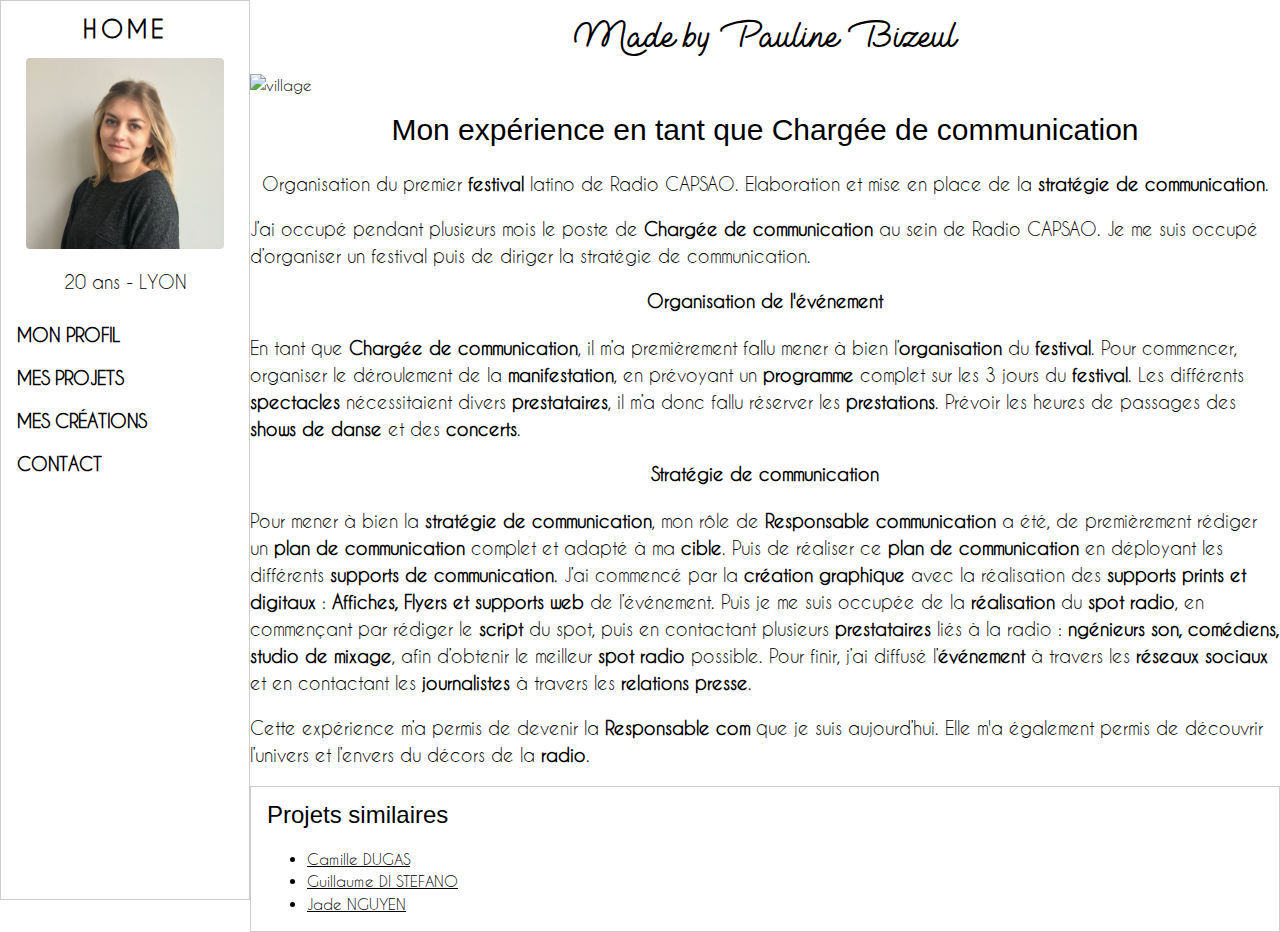
==== chargéedecommunication.html @ 491ed417 "Add files via upload" ====
<!Doctype html>

<html>

<head>
  <meta charset="UTF-8" />
  <meta name="description" content="Étudiante en Bachelor Management et communication Digitale en alternance à l’ESDES Lyon, 2017-2018.  Profil professionnel - Digital - Création graphique - Evénementiel"
  />
  <title>Made by Pauline Bizeul - Communication Digitale et Graphique</title>
  <link rel="stylesheet" href="w3/w3.css" />
  <link rel="stylesheet" href="index.css" />
  <meta name="description" content="Étudiante en Bachelor Management et communication Digitale en alternance à l’ESDES Lyon, 2017-2018.  Profil professionnel - Digital - Création graphique - Evénementiel"
  />
  <!-- Global site tag (gtag.js) - Google Analytics -->
  <script async src="https://www.googletagmanager.com/gtag/js?id=UA-108236878-1"></script>
  <script>
    window.dataLayer = window.dataLayer || [];
    function gtag() { dataLayer.push(arguments); }
    gtag('js', new Date());

    gtag('config', 'UA-108236878-1');
  </script>

</head>

<body>

  <aside class="w3-sidebar w3-border">
    <h3 class="w3-wide w3-center">
      <b>HOME</b>
    </h3>
    <img src="img/PHoto.png" class="w3-round w3-center" alt="profil">

    <div class="w3-container w3-large">
      <p class="w3-center">20 ans - LYON</p>
    </div>

    <div class="w3-padding-53 w3-large w3-text-black" style="font-weight:bold">
      <button class="w3-button w3-round">MON PROFIL</button>
      <button class="w3-button w3-round">MES PROJETS</button>
      <button class="w3-button w3-round">MES CRÉATIONS</button>
      <button class="w3-button w3-round">CONTACT</button>

  </aside>

  <main>
    <header class="w3-container w3-center">
      <h1>Made by Pauline Bizeul </h1>
    </header>
    <section>

      <img src="img/web.jpg" alt="village" width="100%" />

    
  
     
            <h2 class="w3-center">Mon expérience en tant que Chargée de communication</h2>
            
            <p class="w3-large w3-center">Organisation du premier <b>festival</b> latino de Radio CAPSAO. Elaboration et mise en place de la <b>stratégie de communication</b>.</p>
            <p class="w3-large">J’ai occupé pendant plusieurs mois le poste de <b>Chargée de communication</b> au sein de Radio CAPSAO.  Je me suis occupé d’organiser un festival puis de diriger la stratégie de communication.</p>
            <h5 class="w3-center"> <b>Organisation de l'événement </b></h5>
            <p class="w3-large">En tant que <b>Chargée de communication</b>, il m’a premièrement fallu mener à bien l’<b>organisation</b> du <b>festival</b>. 
                Pour commencer, organiser le déroulement de la <b>manifestation</b>, en prévoyant un <b>programme</b> complet sur les 3 jours du <b>festival</b>.
                Les différents <b>spectacles</b> nécessitaient divers <b>prestataires</b>, il m’a donc fallu réserver les <b>prestations</b>.
                Prévoir les heures de passages des <b>shows de danse</b> et des <b>concerts</b>.</p>
                
                <h5 class="w3-center"> <b> Stratégie de communication</b></h5>
                <p class="w3-large">Pour mener à bien la <b>stratégie de communication</b>, mon rôle de <b>Responsable communication</b> a été, de premièrement rédiger un <b>plan de communication</b> complet et adapté à ma <b>cible</b>. Puis de réaliser ce <b>plan de communication</b> en déployant les différents <b>supports de communication</b>. 
                    J’ai commencé par la <b>création graphique</b> avec la réalisation des <b>supports prints et digitaux</b> : <b>Affiches, Flyers et supports web</b> de l’événement.
                    Puis je me suis occupée de la <b>réalisation</b> du <b>spot radio</b>, en commençant par rédiger le <b>script</b> du spot, puis en contactant plusieurs <b>prestataires</b> liés à la radio : <b>ngénieurs son, comédiens, studio de mixage</b>, afin d’obtenir le meilleur <b>spot radio</b> possible.
                    Pour finir, j’ai diffusé l’<b>événement</b> à travers les <b>réseaux sociaux</b> et en contactant les <b>journalistes</b> à travers les <b>relations presse</b>.</p>

                <p class="w3-large">Cette expérience m’a permis de devenir la <b>Responsable com</b> que je suis aujourd’hui. Elle m'a également permis de découvrir l’univers et l’envers du décors de la <b>radio</b>.
                </p>

          </div>

    </section>
    <footer id="footer" class="w3-container w3-border ">
        <h3>Projets similaires</h3>
        <ul>
          <li>
            <a href="https://esdes-dugas-camille.github.io"> Camille DUGAS </a>
          </li>
          <li>
            <a href="https://esdes-distefano-guillaume.github.io"> Guillaume DI STEFANO</a>
          </li>
          <li>
            <a href="https://esdes-nguyen-jade.github.io"> Jade NGUYEN</a>
          </li>
  

    </footer>
  </main>


</body>
<script src="w3/w3.js"></script>
<script src="index.js"></script>

</html>
</doctype>
---- index.css ----
body{
    margin: 0;
    background-color: white; 
    height: 40px;
}

.w3-sidebar{
        background-color:white; 
        width: 250px;
}
.w3-sidebar img{
    width: 80%;
    margin-left: 10%;
}
main{
    margin-left: 250px;
    margin-right: 0px;
}
sectionimg {
    position: absolute;
    width: 100%;
    height: 100%;
    object-fit: cover;
    top: 0px;
    left: 0x;
    margin-right: 0%;
}
@font-face {
    font-family: CaviarDreams;
    src: url(fonts/CaviarDreams.ttf)
}

@font-face {
    font-family: Lietome;
    src: url(fonts/Lietome.ttf)
}

}
*{
    font-family: Lietome;
}
header h1{
    color:black;
    font-family: Lietome;
}
header h2{
    color:black;
    font-family: CaviarDreams;
}


*{
    font-family: CaviarDreams;
}
#myButton {
    transition: transform 1s;
}

.rotate {
    transform: rotate(360deg);
    transition: transform 2s;
}
aside{
    margin: 0px;
}
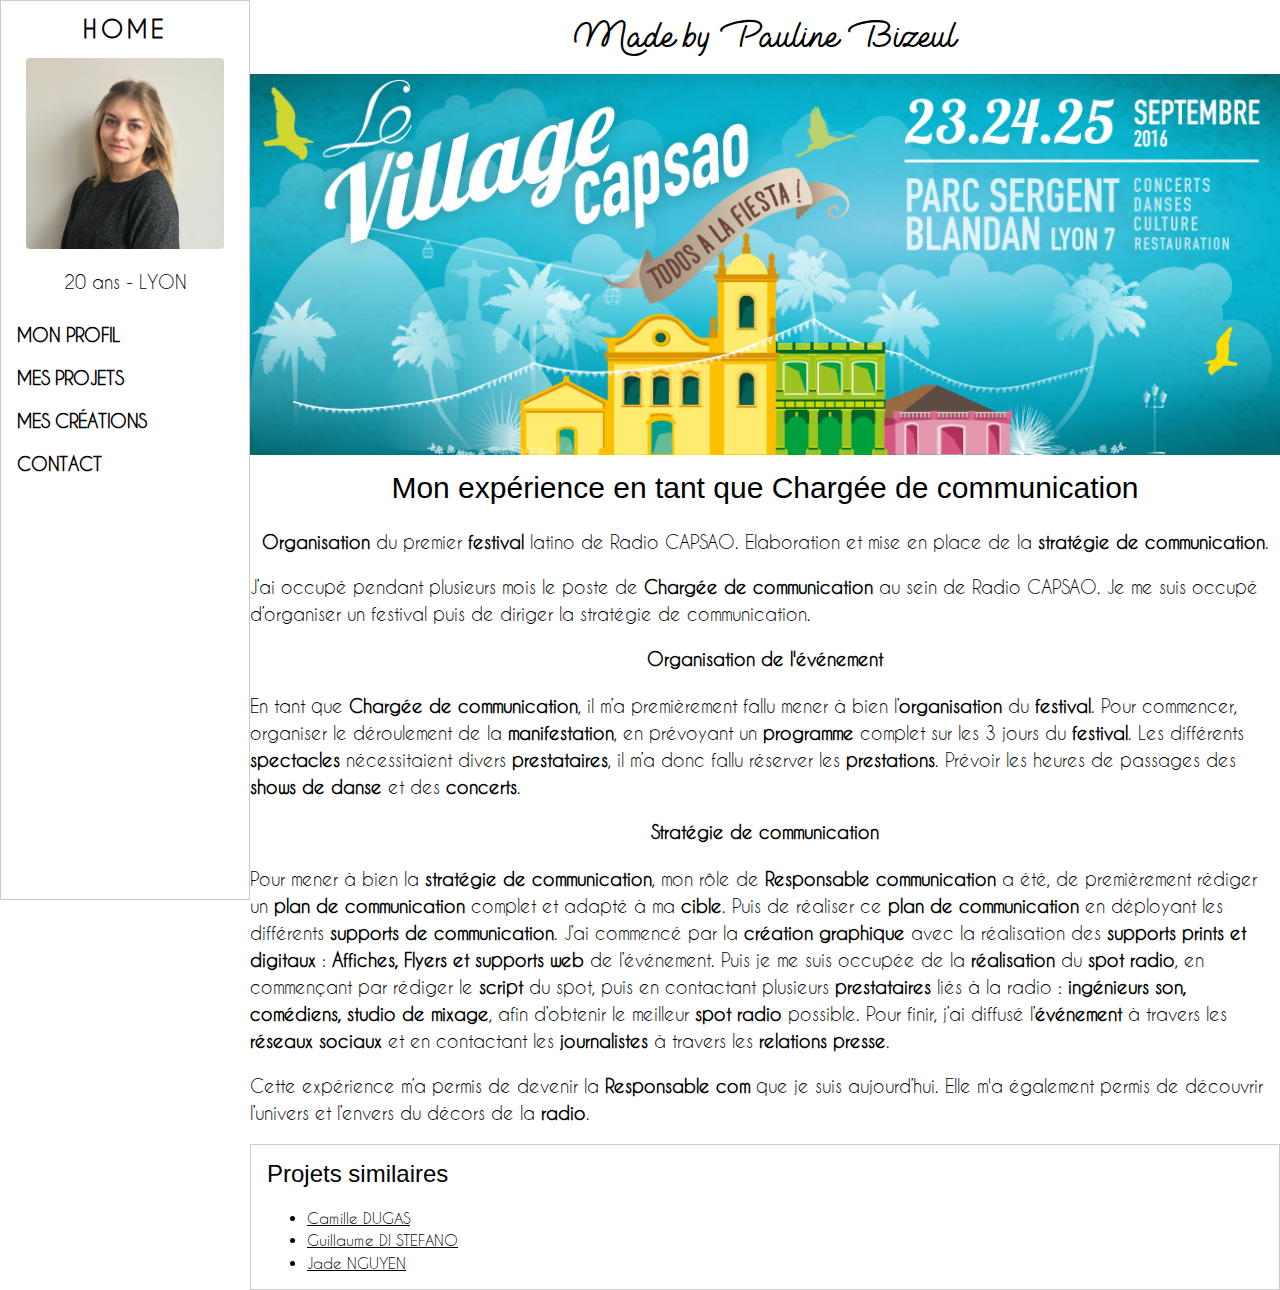
==== commit 0076296b: "Add files via upload" ====
--- a/chargéedecommunication.html
+++ b/chargéedecommunication.html
@@ -56,7 +56,7 @@
      
             <h2 class="w3-center">Mon expérience en tant que Chargée de communication</h2>
             
-            <p class="w3-large w3-center">Organisation du premier <b>festival</b> latino de Radio CAPSAO. Elaboration et mise en place de la <b>stratégie de communication</b>.</p>
+            <p class="w3-large w3-center"><b>Organisation</b> du premier <b>festival</b> latino de Radio CAPSAO. Elaboration et mise en place de la <b>stratégie de communication</b>.</p>
             <p class="w3-large">J’ai occupé pendant plusieurs mois le poste de <b>Chargée de communication</b> au sein de Radio CAPSAO.  Je me suis occupé d’organiser un festival puis de diriger la stratégie de communication.</p>
             <h5 class="w3-center"> <b>Organisation de l'événement </b></h5>
             <p class="w3-large">En tant que <b>Chargée de communication</b>, il m’a premièrement fallu mener à bien l’<b>organisation</b> du <b>festival</b>. 
@@ -67,7 +67,7 @@
                 <h5 class="w3-center"> <b> Stratégie de communication</b></h5>
                 <p class="w3-large">Pour mener à bien la <b>stratégie de communication</b>, mon rôle de <b>Responsable communication</b> a été, de premièrement rédiger un <b>plan de communication</b> complet et adapté à ma <b>cible</b>. Puis de réaliser ce <b>plan de communication</b> en déployant les différents <b>supports de communication</b>. 
                     J’ai commencé par la <b>création graphique</b> avec la réalisation des <b>supports prints et digitaux</b> : <b>Affiches, Flyers et supports web</b> de l’événement.
-                    Puis je me suis occupée de la <b>réalisation</b> du <b>spot radio</b>, en commençant par rédiger le <b>script</b> du spot, puis en contactant plusieurs <b>prestataires</b> liés à la radio : <b>ngénieurs son, comédiens, studio de mixage</b>, afin d’obtenir le meilleur <b>spot radio</b> possible.
+                    Puis je me suis occupée de la <b>réalisation</b> du <b>spot radio</b>, en commençant par rédiger le <b>script</b> du spot, puis en contactant plusieurs <b>prestataires</b> liés à la radio : <b>ingénieurs son, comédiens, studio de mixage</b>, afin d’obtenir le meilleur <b>spot radio</b> possible.
                     Pour finir, j’ai diffusé l’<b>événement</b> à travers les <b>réseaux sociaux</b> et en contactant les <b>journalistes</b> à travers les <b>relations presse</b>.</p>
 
                 <p class="w3-large">Cette expérience m’a permis de devenir la <b>Responsable com</b> que je suis aujourd’hui. Elle m'a également permis de découvrir l’univers et l’envers du décors de la <b>radio</b>.
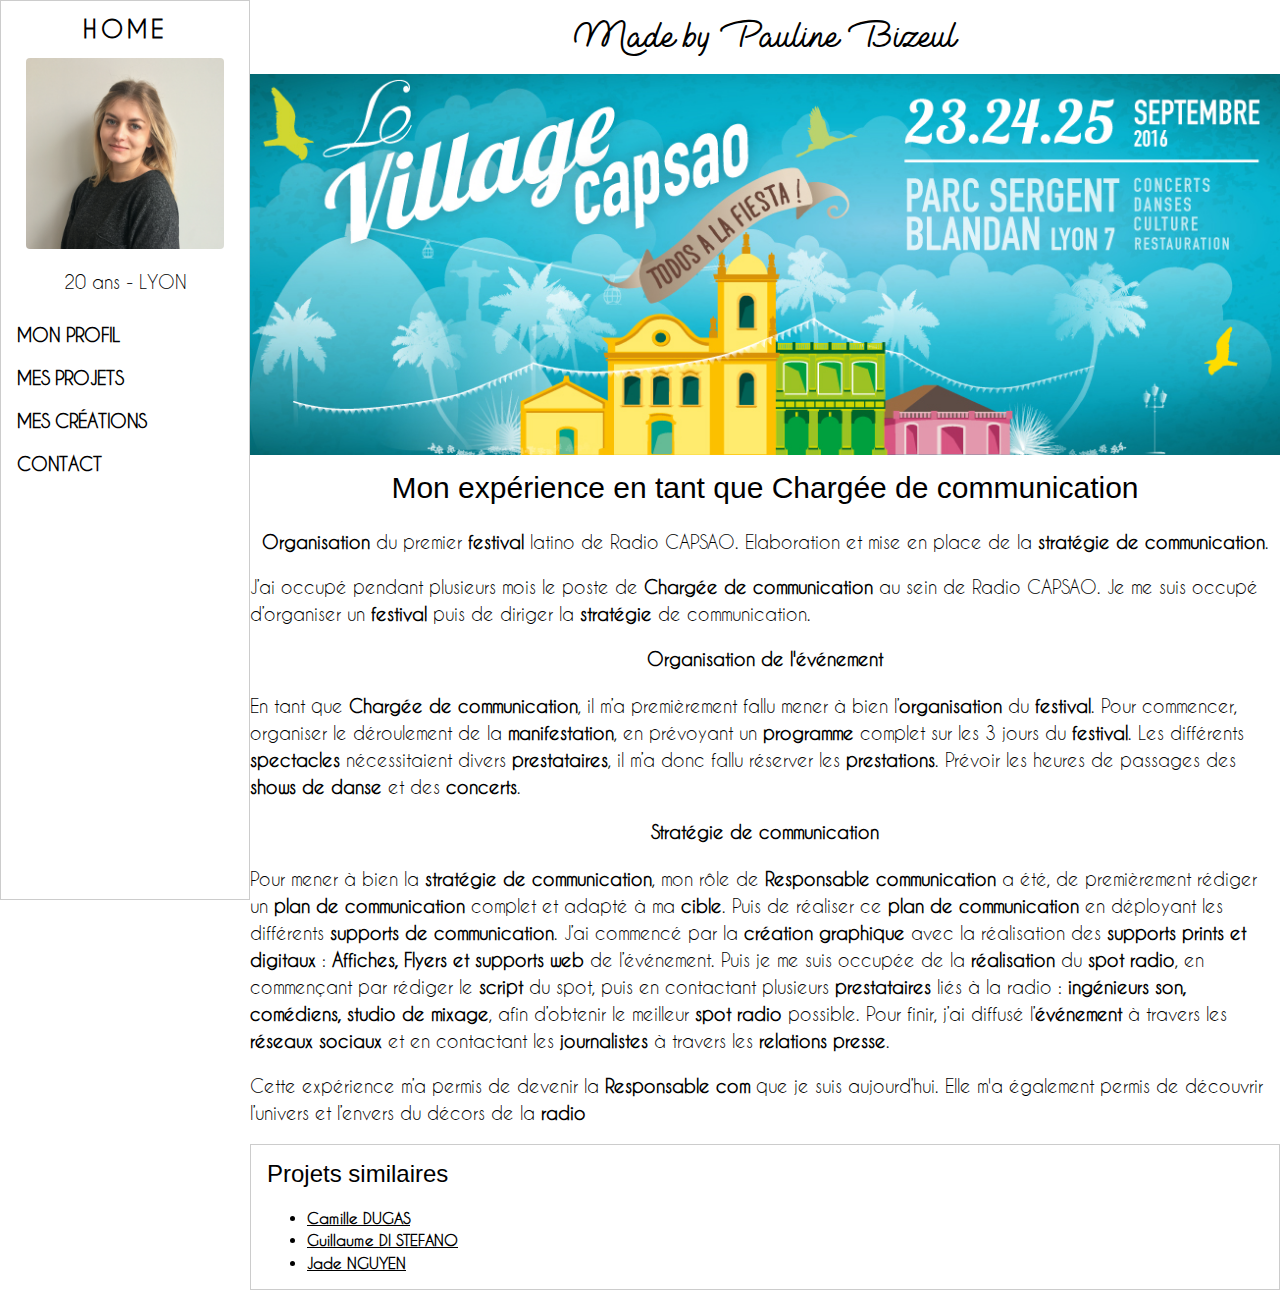
==== commit 966731cf: "article 1" ====
--- a/chargéedecommunication.html
+++ b/chargéedecommunication.html
@@ -57,8 +57,8 @@
             <h2 class="w3-center">Mon expérience en tant que Chargée de communication</h2>
             
             <p class="w3-large w3-center"><b>Organisation</b> du premier <b>festival</b> latino de Radio CAPSAO. Elaboration et mise en place de la <b>stratégie de communication</b>.</p>
-            <p class="w3-large">J’ai occupé pendant plusieurs mois le poste de <b>Chargée de communication</b> au sein de Radio CAPSAO.  Je me suis occupé d’organiser un festival puis de diriger la stratégie de communication.</p>
-            <h5 class="w3-center"> <b>Organisation de l'événement </b></h5>
+            <p class="w3-large">J’ai occupé pendant plusieurs mois le poste de <b>Chargée de communication</b> au sein de Radio CAPSAO.  Je me suis occupé d’organiser un <b>festival</b> puis de diriger la <b>stratégie</b> de communication.</p>
+            <h5 class="w3-center"><b>Organisation de l'événement</b></h5>
             <p class="w3-large">En tant que <b>Chargée de communication</b>, il m’a premièrement fallu mener à bien l’<b>organisation</b> du <b>festival</b>. 
                 Pour commencer, organiser le déroulement de la <b>manifestation</b>, en prévoyant un <b>programme</b> complet sur les 3 jours du <b>festival</b>.
                 Les différents <b>spectacles</b> nécessitaient divers <b>prestataires</b>, il m’a donc fallu réserver les <b>prestations</b>.
@@ -70,7 +70,7 @@
                     Puis je me suis occupée de la <b>réalisation</b> du <b>spot radio</b>, en commençant par rédiger le <b>script</b> du spot, puis en contactant plusieurs <b>prestataires</b> liés à la radio : <b>ingénieurs son, comédiens, studio de mixage</b>, afin d’obtenir le meilleur <b>spot radio</b> possible.
                     Pour finir, j’ai diffusé l’<b>événement</b> à travers les <b>réseaux sociaux</b> et en contactant les <b>journalistes</b> à travers les <b>relations presse</b>.</p>
 
-                <p class="w3-large">Cette expérience m’a permis de devenir la <b>Responsable com</b> que je suis aujourd’hui. Elle m'a également permis de découvrir l’univers et l’envers du décors de la <b>radio</b>.
+                <p class="w3-large">Cette expérience m’a permis de devenir la <b>Responsable com</b> que je suis aujourd’hui. Elle m'a également permis de découvrir l’univers et l’envers du décors de la <b>radio</b.> 
                 </p>
 
           </div>
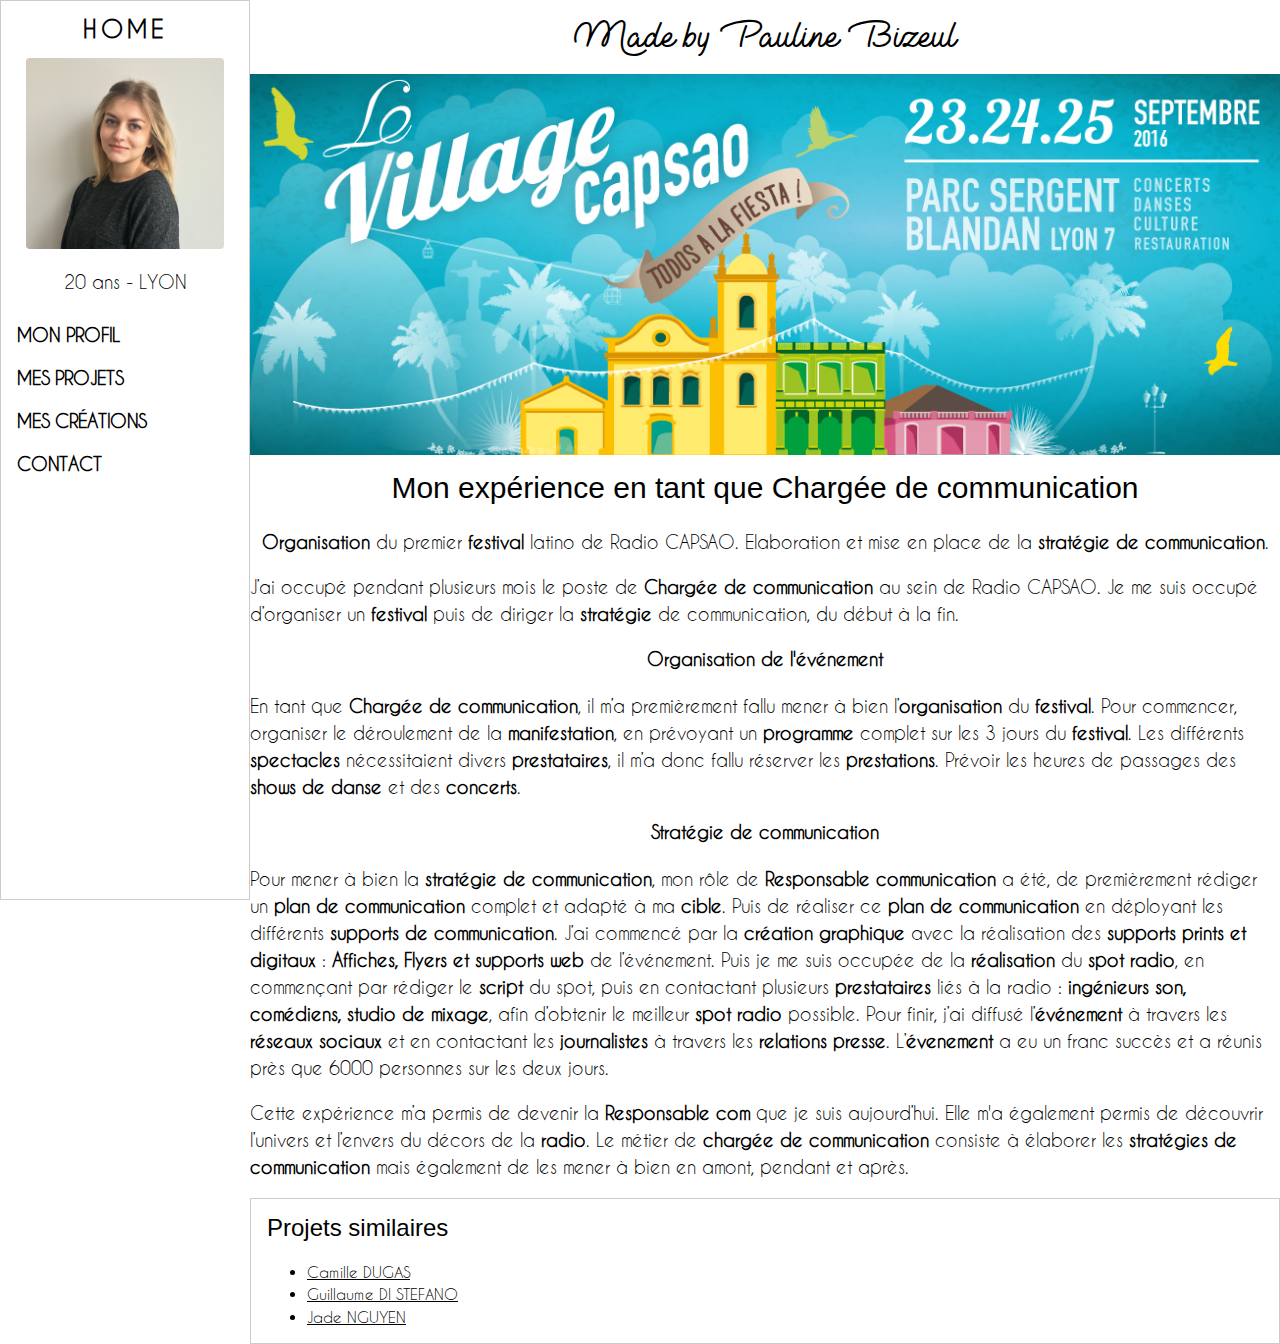
==== commit c2e3f38d: "Amélioration de l'article" ====
--- a/chargéedecommunication.html
+++ b/chargéedecommunication.html
@@ -57,7 +57,7 @@
             <h2 class="w3-center">Mon expérience en tant que Chargée de communication</h2>
             
             <p class="w3-large w3-center"><b>Organisation</b> du premier <b>festival</b> latino de Radio CAPSAO. Elaboration et mise en place de la <b>stratégie de communication</b>.</p>
-            <p class="w3-large">J’ai occupé pendant plusieurs mois le poste de <b>Chargée de communication</b> au sein de Radio CAPSAO.  Je me suis occupé d’organiser un <b>festival</b> puis de diriger la <b>stratégie</b> de communication.</p>
+            <p class="w3-large">J’ai occupé pendant plusieurs mois le poste de <b>Chargée de communication</b> au sein de Radio CAPSAO.  Je me suis occupé d’organiser un <b>festival</b> puis de diriger la <b>stratégie</b> de communication, du début à la fin.</p>
             <h5 class="w3-center"><b>Organisation de l'événement</b></h5>
             <p class="w3-large">En tant que <b>Chargée de communication</b>, il m’a premièrement fallu mener à bien l’<b>organisation</b> du <b>festival</b>. 
                 Pour commencer, organiser le déroulement de la <b>manifestation</b>, en prévoyant un <b>programme</b> complet sur les 3 jours du <b>festival</b>.
@@ -68,9 +68,11 @@
                 <p class="w3-large">Pour mener à bien la <b>stratégie de communication</b>, mon rôle de <b>Responsable communication</b> a été, de premièrement rédiger un <b>plan de communication</b> complet et adapté à ma <b>cible</b>. Puis de réaliser ce <b>plan de communication</b> en déployant les différents <b>supports de communication</b>. 
                     J’ai commencé par la <b>création graphique</b> avec la réalisation des <b>supports prints et digitaux</b> : <b>Affiches, Flyers et supports web</b> de l’événement.
                     Puis je me suis occupée de la <b>réalisation</b> du <b>spot radio</b>, en commençant par rédiger le <b>script</b> du spot, puis en contactant plusieurs <b>prestataires</b> liés à la radio : <b>ingénieurs son, comédiens, studio de mixage</b>, afin d’obtenir le meilleur <b>spot radio</b> possible.
-                    Pour finir, j’ai diffusé l’<b>événement</b> à travers les <b>réseaux sociaux</b> et en contactant les <b>journalistes</b> à travers les <b>relations presse</b>.</p>
+                    Pour finir, j’ai diffusé l’<b>événement</b> à travers les <b>réseaux sociaux</b> et en contactant les <b>journalistes</b> à travers les <b>relations presse</b>.
+                    L’<b>évenement</b> a eu un franc succès et a réunis près que 6000 personnes sur les deux jours.
+                </p>
 
-                <p class="w3-large">Cette expérience m’a permis de devenir la <b>Responsable com</b> que je suis aujourd’hui. Elle m'a également permis de découvrir l’univers et l’envers du décors de la <b>radio</b.> 
+                <p class="w3-large">Cette expérience m’a permis de devenir la <b>Responsable com</b> que je suis aujourd’hui. Elle m'a également permis de découvrir l’univers et l’envers du décors de la <b>radio</b>. Le métier de <b>chargée de communication</b> consiste à élaborer les <b>stratégies de communication</b> mais également de les mener à bien en amont, pendant et après.
                 </p>
 
           </div>
